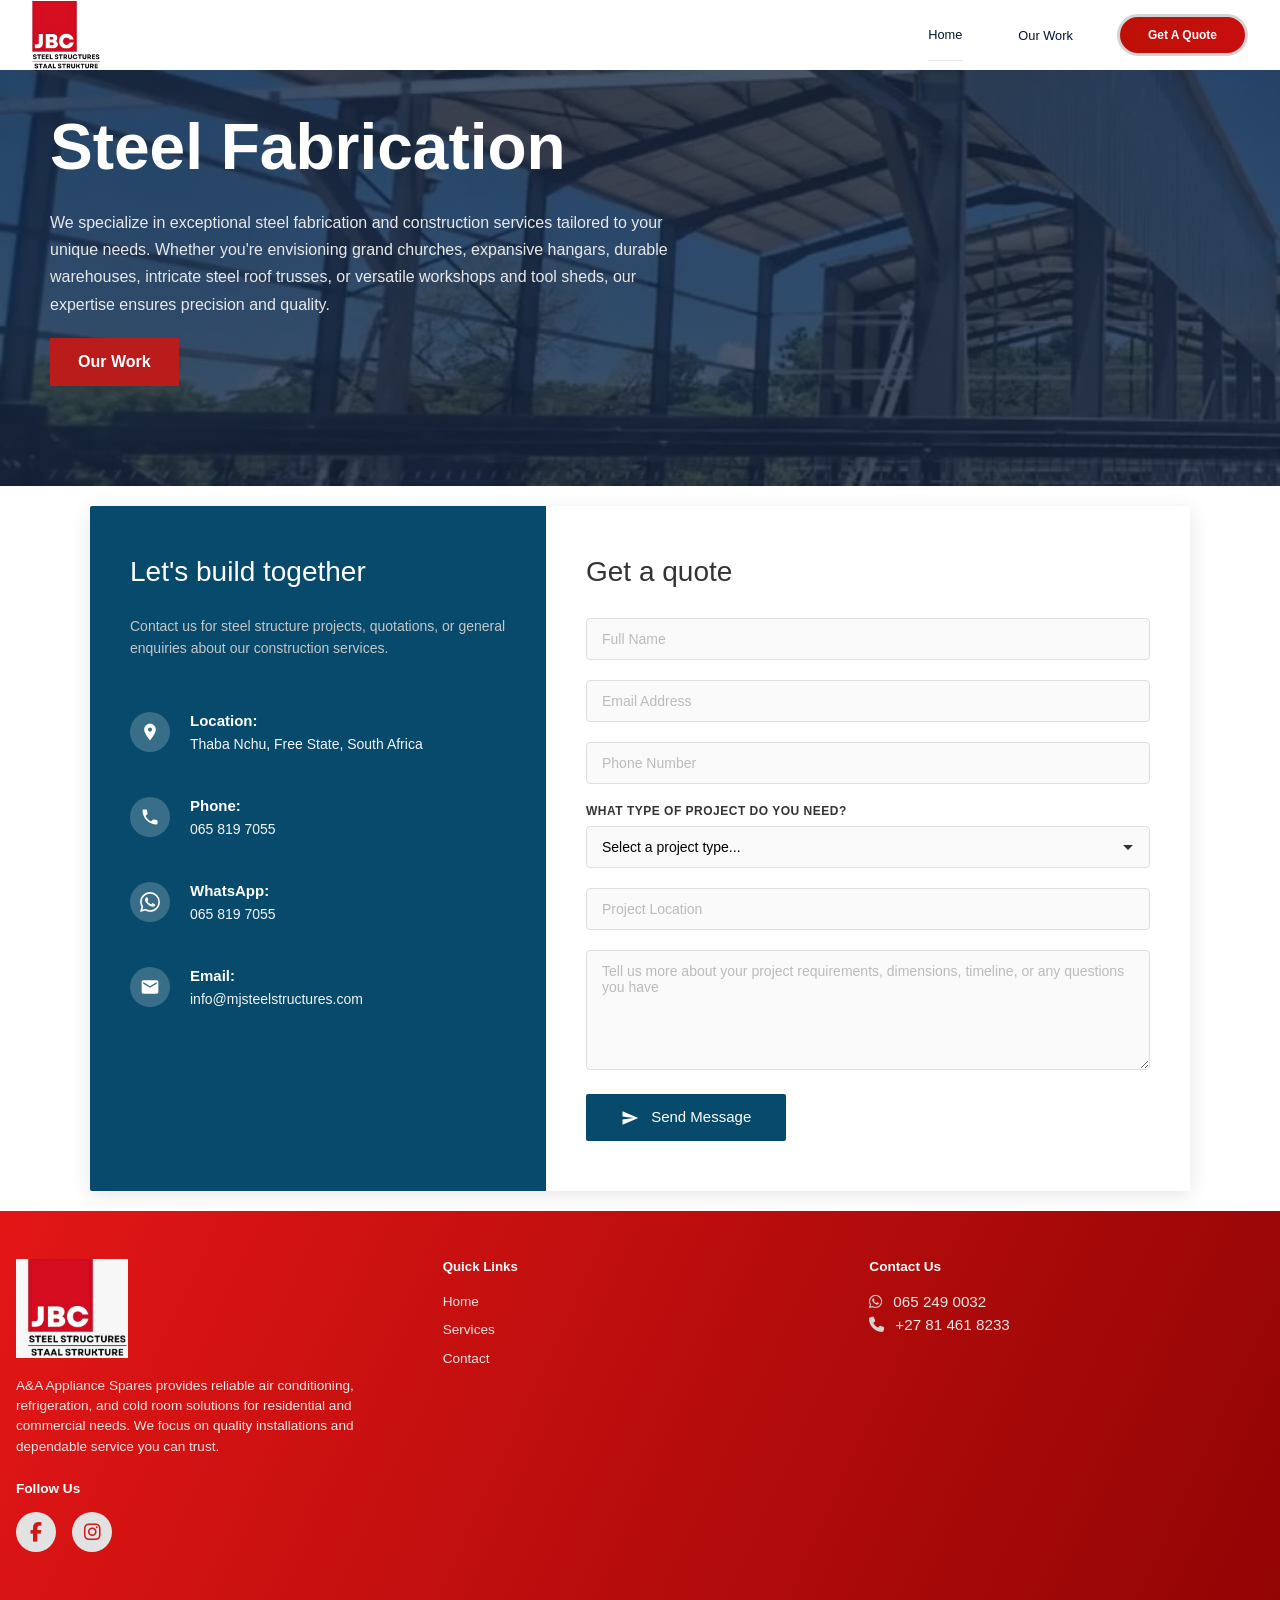
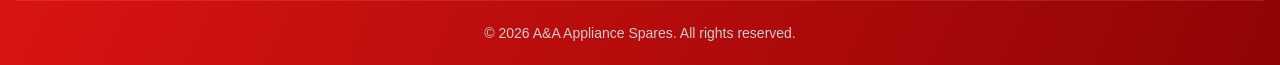
==== contact.html @ 7754a8ae "huyi" ====
<!DOCTYPE html>
<html lang="en">
<head>
    <meta charset="UTF-8">
    <meta name="viewport" content="width=device-width, initial-scale=1.0">
    <title>JBC Steel Structures | Staal Strukture</title>
    <link rel="stylesheet" href="https://cdnjs.cloudflare.com/ajax/libs/font-awesome/6.5.0/css/all.min.css">
    <link rel="stylesheet" href="styles.css">
</head>
<body>

    <nav>
        <div class="logo">
            <img src="jbcmetals.png" alt="Logo">
            <span class="logo-title"></span>
          </div>
      
        <button class="menu-toggle" id="toggle" aria-label="Toggle menu">
          <span>Menu</span>
          <div class="bars">
            <span></span>
            <span></span>
            <span></span>
          </div>
        </button>
      
        <div class="nav-links" id="navLinks">
           <a href="index.html">Home <i class="fa fa-angle-right"></i></a>
            <a href="gallery.html">Our Work<i class="fa fa-angle-right"></i></a>
            <div class="nav-cta-wrap">
              <a href="contact.html" class="nav-cta"> Get A Quote </a>
            </div>
          </div>
      </nav>

      





   
      <style>
      
        body { font-family: Arial, Helvetica, sans-serif; }
      
        /* HERO */
        .hero {
          background: linear-gradient(rgba(20,35,60,0.75), rgba(20,35,60,0.75)), url("images/stbg1.webp") center/cover no-repeat;
          color:#fff;
          padding: 100px 50px;
          
        }
        .hero-tag { color:#f6b93b; font-size:22px; font-weight:bold; }
        .hero-tag span { color:#fff; }
        .hero h1 { font-size:64px; margin:10px 0 25px; }
        .hero p { font-size:16px; line-height:1.7; max-width:650px; color:#e8e8e8; }

        .hero-btns { margin-top:20px; }
        .btn { display:inline-block; 
            padding:15px 28px; 
            margin-right:15px;
             font-weight:bold; 
             text-decoration:none;
             }
        .btn-fill { background:#ba1b1b; color:#ffffff; }
        .btn-line { border:2px solid #fff; color:#fff; }
      
   

        .stats-right img { width:65%; 
            height:auto;
            
             object-fit:cover; 
             display:block; 
             border-radius:6px; 
            }
      
        /* MOBILE */
        @media (max-width:768px) {
          .hero { padding:90px 25px;}
          .hero h1 { font-size:38px; }
          .hero-btns .btn {
             padding:13px 23px;
              font-size:13px; 
              margin-right:10px;
              border-radius: 25px;
             }
      
        }
      </style>

      
      <section class="hero">
        <div>
        <p class="tag"></p>
    </div>

        <h1>Steel Fabrication</h1>
        <p>We specialize in exceptional steel fabrication and construction services tailored to your unique needs. Whether you're envisioning grand churches, expansive hangars, durable warehouses, intricate steel roof trusses, or versatile workshops and tool sheds, our expertise ensures precision and quality. </p>
        <div class="hero-btns">
          <a href="gallery.html" class="btn btn-fill">Our Work</a>
         
        </div>
      </section>

















<style>
        
    .whole{
       background: #ffffff;
    }
               .contact {
                  
                   display: flex;
                   justify-content: center;
                   align-items: center;
                   min-height: 60vh;
                   padding: 20px;
               }
       
               .contact-container {
                   display: flex;
                   max-width: 1100px;
                   width: 100%;
                   background: white;
                   border-radius: 2px;
                   overflow: hidden;
                   box-shadow: 0 4px 20px rgba(0, 0, 0, 0.1);
               }
       
               .contact-info {
                   background: rgb(8, 74, 107);
                   color: white;
                   padding: 50px 40px;
                   flex: 1;
                   min-width: 280px;
               }
       
               .contact-info h2 {
                   color: white;
                   font-size: 28px;
                   margin-bottom: 15px;
                   font-weight: 500;
               }
       
               .contact-info p {
                   color: rgb(206, 206, 206);
                   font-size: 14px;
                   line-height: 1.6;
                   margin-bottom: 40px;
                   opacity: 0.95;
               }
       
               .info-item {
                   display: flex;
                   align-items: flex-start;
                   margin-bottom: 30px;
               }
       
               .info-icon {
                   width: 40px;
                   height: 40px;
                   background: rgba(255, 255, 255, 0.2);
                   border-radius: 50%;
                   display: flex;
                   align-items: center;
                   justify-content: center;
                   margin-right: 20px;
                   flex-shrink: 0;
               }
       
               .info-icon svg {
                   width: 20px;
                   height: 20px;
                   fill: white;
               }
       
               .info-content {
                   flex: 1;
               }
       
               .info-label {
                   font-weight: 600;
                   margin-bottom: 5px;
                   font-size: 15px;
               }
       
               .info-text {
                   font-size: 14px;
                   opacity: 0.95;
                   line-height: 1.5;
               }
       
               .contact-form {
                   padding: 50px 40px;
                   flex: 1.5;
               }
       
               .contact-form h2 {
                   font-size: 28px;
                   margin-bottom: 30px;
                   color: #333;
                   font-weight: 500;
               }
       
               .form-row {
                   display: flex;
                   gap: 20px;
                   margin-bottom: 20px;
               }
       
               .form-group {
                   flex: 1;
                   margin-bottom: 20px;
               }
       
               .form-group label {
                   display: block;
                   font-size: 12px;
                   font-weight: 600;
                   color: #333;
                   margin-bottom: 8px;
                   text-transform: uppercase;
                   letter-spacing: 0.5px;
               }
       
               .form-group input,
               .form-group textarea,
               .form-group select {
                   width: 100%;
                   padding: 12px 15px;
                   border: 1px solid #e0e0e0;
                   border-radius: 4px;
                   font-size: 14px;
                   font-family: inherit;
                   transition: border-color 0.3s;
                   background: #fafafa;
               }
       
               .form-group select {
                   cursor: pointer;
                   appearance: none;
                   background-image: url("data:image/svg+xml,%3Csvg xmlns='http://www.w3.org/2000/svg' width='12' height='12' viewBox='0 0 12 12'%3E%3Cpath fill='%23333' d='M6 9L1 4h10z'/%3E%3C/svg%3E");
                   background-repeat: no-repeat;
                   background-position: right 15px center;
                   padding-right: 40px;
               }
       
               .form-group input:focus,
               .form-group textarea:focus,
               .form-group select:focus {
                   outline: none;
                   border-color: #5ecea1;
                   background: white;
               }
       
               .form-group input::placeholder,
               .form-group textarea::placeholder {
                   color: #bbb;
               }
       
               .form-group textarea {
                   resize: vertical;
                   min-height: 120px;
               }
       
               .submit-btn {
                   background:  rgb(8, 74, 107);
                   color: white;
                   border: none;
                   padding: 14px 35px;
                   font-size: 15px;
                   border-radius: 2px;
                   cursor: pointer;
                   transition: transform 0.2s, box-shadow 0.2s;
                   font-weight: 500;
               }
       
               .submit-btn:hover {
                   transform: translateY(-2px);
                   box-shadow: 0 4px 12px rgba(94, 206, 161, 0.4);
               }
       
               .submit-btn:active {
                   transform: translateY(0);
               }
       
               @media (max-width: 768px) {
                   .contact-container {
                       flex-direction: column;
                   }
       
                   .contact-info,
                   .contact-form {
                       padding: 30px 25px;
                   }
       
                   .form-row {
                       flex-direction: column;
                       gap: 0;
                   }
       
                   .contact-info h2,
                   .contact-form h2 {
                       font-size: 24px;
                   }
               }
           </style>
   
           
       <section class="whole">
   
   
        <div class="contact">
            <div class="contact-container">
                
                <!-- CONTACT INFO PANEL -->
                <div class="contact-info">
                    <h2>Let's build together</h2>
                    <p>Contact us for steel structure projects, quotations, or general enquiries about our construction services.</p>
        
                    <div class="info-item">
                        <div class="info-icon">
                            <svg viewBox="0 0 24 24">
                                <path d="M12 2C8.13 2 5 5.13 5 9c0 5.25 7 13 7 13s7-7.75 7-13c0-3.87-3.13-7-7-7zm0 9.5c-1.38 0-2.5-1.12-2.5-2.5s1.12-2.5 2.5-2.5 2.5 1.12 2.5 2.5-1.12 2.5-2.5 2.5z"/>
                            </svg>
                        </div>
                        <div class="info-content">
                            <div class="info-label">Location:</div>
                            <div class="info-text">Thaba Nchu, Free State, South Africa</div>
                        </div>
                    </div>
        
                    <div class="info-item">
                        <div class="info-icon">
                            <svg viewBox="0 0 24 24">
                                <path d="M6.62 10.79c1.44 2.83 3.76 5.14 6.59 6.59l2.2-2.2c.27-.27.67-.36 1.02-.24 1.12.37 2.33.57 3.57.57.55 0 1 .45 1 1V20c0 .55-.45 1-1 1-9.39 0-17-7.61-17-17 0-.55.45-1 1-1h3.5c.55 0 1 .45 1 1 0 1.25.2 2.45.57 3.57.11.35.03.74-.25 1.02l-2.2 2.2z"/>
                            </svg>
                        </div>
                        <div class="info-content">
                            <div class="info-label">Phone:</div>
                            <div class="info-text">065 819 7055</div>
                        </div>
                    </div>
        
                    <div class="info-item">
                        <div class="info-icon">
                            <svg viewBox="0 0 24 24">
                                <path d="M17.472 14.382c-.297-.149-1.758-.867-2.03-.967-.273-.099-.471-.148-.67.15-.197.297-.767.966-.94 1.164-.173.199-.347.223-.644.075-.297-.15-1.255-.463-2.39-1.475-.883-.788-1.48-1.761-1.653-2.059-.173-.297-.018-.458.13-.606.134-.133.298-.347.446-.52.149-.174.198-.298.298-.497.099-.198.05-.371-.025-.52-.075-.149-.669-1.612-.916-2.207-.242-.579-.487-.5-.669-.51-.173-.008-.371-.01-.57-.01-.198 0-.52.074-.792.372-.272.297-1.04 1.016-1.04 2.479 0 1.462 1.065 2.875 1.213 3.074.149.198 2.096 3.2 5.077 4.487.709.306 1.262.489 1.694.625.712.227 1.36.195 1.871.118.571-.085 1.758-.719 2.006-1.413.248-.694.248-1.289.173-1.413-.074-.124-.272-.198-.57-.347m-5.421 7.403h-.004a9.87 9.87 0 01-5.031-1.378l-.361-.214-3.741.982.998-3.648-.235-.374a9.86 9.86 0 01-1.51-5.26c.001-5.45 4.436-9.884 9.888-9.884 2.64 0 5.122 1.03 6.988 2.898a9.825 9.825 0 012.893 6.994c-.003 5.45-4.437 9.884-9.885 9.884m8.413-18.297A11.815 11.815 0 0012.05 0C5.495 0 .16 5.335.157 11.892c0 2.096.547 4.142 1.588 5.945L.057 24l6.305-1.654a11.882 11.882 0 005.683 1.448h.005c6.554 0 11.89-5.335 11.893-11.893a11.821 11.821 0 00-3.48-8.413Z"/>
                            </svg>
                        </div>
                        <div class="info-content">
                            <div class="info-label">WhatsApp:</div>
                            <div class="info-text">065 819 7055</div>
                        </div>         
                    </div>
        
                    <div class="info-item">
                        <div class="info-icon">
                            <svg viewBox="0 0 24 24">
                                <path d="M20 4H4c-1.1 0-1.99.9-1.99 2L2 18c0 1.1.9 2 2 2h16c1.1 0 2-.9 2-2V6c0-1.1-.9-2-2-2zm0 4l-8 5-8-5V6l8 5 8-5v2z"/>
                            </svg>
                        </div>
                        <div class="info-content">
                            <div class="info-label">Email:</div>
                            <div class="info-text">info@mjsteelstructures.com</div>
                        </div>
                    </div>
        
                </div>
        
                <!-- CONTACT FORM -->
                <div class="contact-form">
                    <h2>Get a quote</h2>
                    <form>
        
                        <div class="form-group">
                            <input type="text" id="fullname" placeholder="Full Name" required>
                        </div>
        
                        <div class="form-group">
                            <input type="email" id="email" placeholder="Email Address" required>
                        </div>
        
                        <div class="form-group">
                            <input type="tel" id="phone" placeholder="Phone Number" required>
                        </div>
        
                        <div class="form-group">
                            <label for="service">What type of project do you need?</label>
                            <select id="service" required>
                                <option value="">Select a project type...</option>
                                <option value="farm-shed">Farm Shed</option>
                                <option value="warehouse">Warehouse</option>
                                <option value="church">Church Building</option>
                                <option value="industrial">Industrial Structure</option>
                                <option value="agricultural">Agricultural Structure</option>
                                <option value="roofing">Roofing Services</option>
                                <option value="other">Other / Custom Project</option>
                            </select>
                        </div>
        
                        <div class="form-group">
                            <input type="text" id="location" placeholder="Project Location" required>
                        </div>
        
                        <div class="form-group">
                            <textarea id="message" placeholder="Tell us more about your project requirements, dimensions, timeline, or any questions you have"></textarea>
                        </div>
        
                        <button type="submit" class="submit-btn">
                            <svg style="width: 18px; height: 18px; margin-right: 8px; vertical-align: middle;" viewBox="0 0 24 24" fill="white">
                                <path d="M2.01 21L23 12 2.01 3 2 10l15 2-15 2z"/>
                            </svg>
                            Send Message
                        </button>
                    </form>
                </div>
        
            </div>
        </div>
   
   
   </section>





























     


  <footer class="footer">
    <div class="footer-container">
        
        <!-- Company Info -->
        <div class="footer-section">
          <div class="foo">
            <div class="foo-icon"><img src="footlog.jpg"></div> 
          </div>
  
          <style>
            .foo {
              display: flex;
              align-items: center;
            }
  
            .foo-icon img {
              width: 7rem;
           
              display: flex;
              align-items: center;
              justify-content: center;
            }
          </style>
  
          <br>
  
          <p>
            A&A Appliance Spares provides reliable air conditioning, refrigeration, and cold room solutions for residential and commercial needs.
            We focus on quality installations and dependable service you can trust.
          </p>
          
          <h3 style="margin-top: 1.5rem;">Follow Us</h3>
          <div class="social-links">
            <a href="https://www.facebook.com/profile.php?id=61569508821135" target="_blank" class="social-icon" aria-label="Facebook">
              <i class="fa-brands fa-facebook-f"></i>
            </a>
            <a href="https://www.instagram.com/aaappliancespares?igsh=NHd1ZjJocmlqMzQ4&utm_source=qr" target="_blank" class="social-icon" aria-label="Instagram">
              <i class="fa-brands fa-instagram"></i>
            </a>
          </div>
        </div>
  
        <!-- Quick Links -->
        <div class="footer-section-lu">
          <h5>Quick Links</h5>
          <br>
          <div class="footer-links">
            <a href="index.html">Home</a>
            <a href="services.html">Services</a>
            <a href="contact.html">Contact</a>
          </div>
        </div>
  
        <!-- Contact Info -->
        <div class="footer-section">
          <h3>Contact Us</h3>
          <div class="contact-inf">
  
            <div class="contact-item">
              <span><i class="fa-brands fa-whatsapp"></i></span>
              <a class="col" href="https://wa.me/27652490032">065 249 0032</a>
            </div>
  
            <div class="contact-item">
              <span><i class="fa-solid fa-phone"></i></span>
              <a class="col" href="tel:+27814618233">+27 81 461 8233</a>
            </div>
  
         
  
          </div>
        </div>
    </div>
  
    <div class="footer-bottom">
      <p>&copy; 2026 A&A Appliance Spares. All rights reserved.</p>
    </div>
  </footer>
  



   <script src="scripts.js"> </script>

</body>

</html>
---- styles.css ----
* { 
    margin: 0; 
    padding: 0; 
    box-sizing: border-box; 
  }
  
  body {
     font-family: 'Segoe UI'
    
    }













    nav {
        background:white;
        padding: 0 32px;
        display: flex;
        align-items: center;
        width: 100%;
        justify-content: space-between;
        height: 70px;
        position: fixed;
        z-index: 1000;
      }
      
      .logo {
        display: flex;
        align-items: center;
        gap: 10px;
      }
      
      .logo img {
        height: 4.2rem;
        width: auto;
        display: block;
      }
      
      .logo-title {
        font-size: 0.80rem;
        font-weight: 700;
        color:#ffffff;
        letter-spacing: 0.08em;
        text-transform:capitalize;
      }
      
      .menu-toggle {
        display: flex;
        align-items: center;
        gap: 10px;
        background: none;
        border: none;
        cursor: pointer;
        font-size: 0.75rem;
        font-weight: 700;
        color: #c80606 ;
        letter-spacing: 0.03em;
      }
      
      .menu-toggle .bars {
        display: flex;
        flex-direction: column;
        gap: 5px;
      }
      
      .menu-toggle .bars span {
        display: block;
        width: 22px;
        height: 3px;
        background:  #d51f1f ;
        transition: all 0.3s ease;
      }
      
      .menu-toggle.open .bars span:nth-child(1) {
        transform: translateY(7.5px) rotate(45deg);
      }
      .menu-toggle.open .bars span:nth-child(2) {
        opacity: 0;
      }
      .menu-toggle.open .bars span:nth-child(3) {
        transform: translateY(-7.5px) rotate(-45deg);
      }
      
      .nav-links {
        display: grid;
        grid-template-rows: 0fr;
        flex-direction: column;
        background: #ffffff;
        position: absolute;
        top: 70px;
        left: 0;
        right: 0;
        z-index: 100;
        opacity: 0;
        overflow: hidden;
        pointer-events: none;
        transition: grid-template-rows 0.4s cubic-bezier(0.4, 0, 0.2, 1),
                    opacity 0.4s cubic-bezier(0.4, 0, 0.2, 1);
      }
      
      .nav-links.open {
        grid-template-rows: 1fr;
        opacity: 1;
        pointer-events: auto;
      }
      
      .nav-links a:not(.nav-cta) {
        display: flex;
        justify-content: space-between;
        align-items: center;
        margin: 0 28px;
        padding: 18px 0;
        color: #02162e;
        text-decoration: none;
        font-weight: 500;
        font-size: 0.80rem;
        border-bottom: 1px solid #e8e8e8;
        transition: color 0.2s;
      }
      
      .nav-links a:not(.nav-cta):last-of-type {
        border-bottom: none;
      }
      
      .nav-links a:not(.nav-cta):hover {
        color: #5e954c;
      }
      
      .nav-links a:not(.nav-cta):hover i {
        opacity: 1;
        color: #c0392b;
      }
      
      .nav-links a:not(.nav-cta) i {
        font-size: 0.9rem;
        color: #02162e;
        opacity: 0.4;
        transition: opacity 0.2s, color 0.2s;
      }
      
      .nav-cta-wrap {
        padding: 24px 28px;
        display: flex;
        justify-content: center;
      }
      
      .nav-cta {
        background: linear-gradient(110deg, #bd1007 0%, rgb(201, 14, 14) 100%);
        color: #ffffff !important;
        border: 3px solid #d4d4d4;
        padding: 11px 28px !important;
        border-radius: 999px !important;
        font-size: 0.75rem !important;
        font-weight: 700 !important;
        text-decoration: none;
        transition: background 0.2s ease, transform 0.15s ease !important;
        display: inline-block;
      }
      
      .nav-cta:hover {
        background: linear-gradient(110deg, #162d0f 0%, rgb(25, 52, 18) 100%);
      }
      
      
          @media (min-width: 768px) {
        .menu-toggle {
          display: none;
        }
      
        .nav-links {
          display: flex;
          flex-direction: row;
          align-items: center;
          position: static;
          background: transparent;
          opacity: 1;
          visibility: visible;
          max-height: none;
          grid-template-rows: unset;
          overflow: visible;
          pointer-events: auto;
          transition: none;
        }
      
      
        .nav-links a::after {
          margin: 0;
          padding: 0 16px;
          color: #02162e;
          border-bottom: none;
          font-size: 0.85rem;
        }
      
        .nav-links a:not(.nav-cta) i {
          display: none;
        }
      
        .nav-links a:not(.nav-cta):hover {
          color: #5e954c;
          opacity: 1;
        }
      
        .nav-cta-wrap {
          padding: 0 0 0 16px;
        }
      
        .nav-cta {
          padding: 10px 22px;
          font-size: 0.8rem;
        }
      }




































































  


  /* ===== FOOTER STYLES ===== */
  /* ===== FOOTER STYLES ===== */
   /* ===== FOOTER STYLES ===== */
    /* ===== FOOTER STYLES ===== */
     /* ===== FOOTER STYLES ===== */
      /* ===== FOOTER STYLES ===== */
      .footer {
        background: linear-gradient(115deg, #e31616 0%, #910404 100%);
        color: rgb(250, 250, 250);
        padding: 3rem 1rem 1.5rem;
    }
    
    .footer-container {
        max-width: 1280px;
        margin: 0 auto;
        display: grid;
        grid-template-columns: 1fr;
        gap: 2rem;
    }
    
    .footer-section h3 {
        color:rgb(255, 255, 255);
        font-size: 0.85rem;
        margin-bottom: 1rem;
    }
    
    .footer-section p,
    .footer-section-lu a {
        color: rgb(231, 231, 231);
        line-height: 1.5;
        text-decoration: none;
        font-size: 0.85rem;
    }
    
    .footer-section a:hover {
        color: rgb(16, 20, 45);
    }
    
    .footer-links {

        display: flex;
        flex-direction: column;
        gap: 0.5rem;
        
    }
    
    .contact-info {
      
        display: flex;
        flex-direction: column;
        gap: 0.75rem;
        font-size: 0.95rem;
    }
    
    .contact-item {
      color: #d4d4d4;
        font-size: 0.95rem;
        display: flex;
        align-items: center;
        gap: 0.5rem;
    }
    .col{
      padding:3px;
      text-decoration: none;
      color: #e8e8e8;
    }
    .emergency-number {
 
        font-size: 1rem;
        font-weight: bold;
        color: #ffffff;
        margin-top: 0.5rem;
    }
    
    /* Social Links Styles */
    .social-links {
        display: flex;
        gap: 1rem;
        margin-top: 0.5rem;
    }
    
    .social-icon {
        display: flex;
        align-items: center;
        justify-content: center;
        width: 40px;
        height: 40px;
        border-radius: 50%;
        background: rgb(226, 226, 226);
        color: rgb(207, 25, 25);
        transition: all 0.3s ease;
        text-decoration: none;
    }
    
    .social-icon:hover {
        background:rgb(20, 20, 20);
        color: rgb(255, 255, 255);
        transform: translateY(-3px);
    }
    
    .social-icon i {
        font-size: 1.2rem;
    }
    
    .footer-bottom {
        margin-top: 3rem;
        padding-top: 1.5rem;
        border-top: 1px solid rgba(255, 255, 255, 0.1);
        text-align: center;
        color: rgb(204, 204, 204);
        font-size: 0.875rem;
    }
    
    /* ===== RESPONSIVE ===== */
    @media (min-width: 768px) {
        .footer-container {
            grid-template-columns: repeat(3, 1fr);
        }
    }
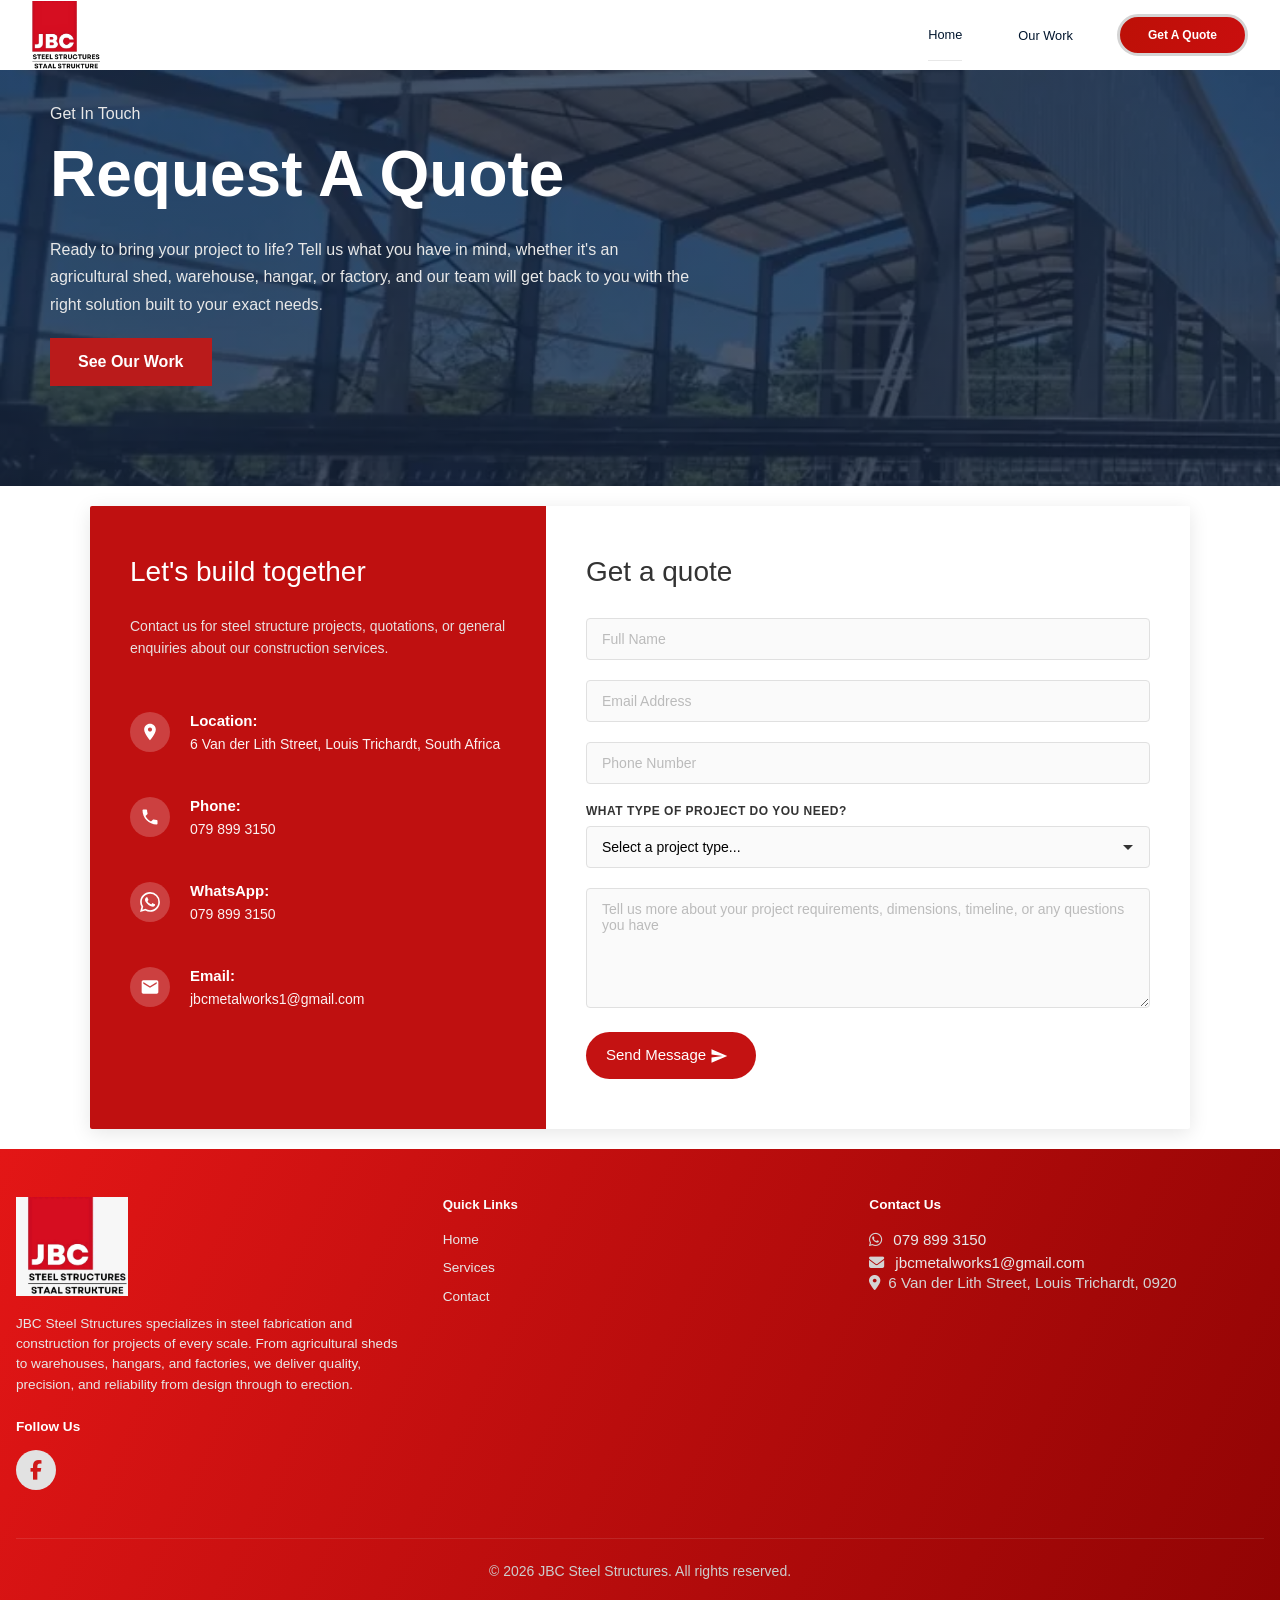
==== commit 6ca74eea: "nyise" ====
--- a/contact.html
+++ b/contact.html
@@ -91,18 +91,18 @@
       </style>
 
       
-      <section class="hero">
-        <div>
-        <p class="tag"></p>
+<section class="hero">
+    <div>
+    <p class="tag">Get In Touch</p>
+</div>
+
+    <h1>Request A Quote</h1>
+    <p>Ready to bring your project to life? Tell us what you have in mind, whether it's an agricultural shed, warehouse, hangar, or factory, and our team will get back to you with the right solution built to your exact needs.</p>
+    <div class="hero-btns">
+      <a href="gallery.html" class="btn btn-fill">See Our Work</a>
+     
     </div>
-
-        <h1>Steel Fabrication</h1>
-        <p>We specialize in exceptional steel fabrication and construction services tailored to your unique needs. Whether you're envisioning grand churches, expansive hangars, durable warehouses, intricate steel roof trusses, or versatile workshops and tool sheds, our expertise ensures precision and quality. </p>
-        <div class="hero-btns">
-          <a href="gallery.html" class="btn btn-fill">Our Work</a>
-         
-        </div>
-      </section>
+  </section>
 
 
 
@@ -145,7 +145,7 @@
                }
        
                .contact-info {
-                   background: rgb(8, 74, 107);
+                   background: rgb(191, 16, 16);
                    color: white;
                    padding: 50px 40px;
                    flex: 1;
@@ -160,7 +160,7 @@
                }
        
                .contact-info p {
-                   color: rgb(206, 206, 206);
+                   color: rgb(235, 235, 235);
                    font-size: 14px;
                    line-height: 1.6;
                    margin-bottom: 40px;
@@ -281,12 +281,12 @@
                }
        
                .submit-btn {
-                   background:  rgb(8, 74, 107);
+                   background:  rgb(196, 18, 18);
                    color: white;
                    border: none;
-                   padding: 14px 35px;
+                   padding: 14px 20px;
                    font-size: 15px;
-                   border-radius: 2px;
+                   border-radius: 25px;
                    cursor: pointer;
                    transition: transform 0.2s, box-shadow 0.2s;
                    font-weight: 500;
@@ -343,7 +343,7 @@
                         </div>
                         <div class="info-content">
                             <div class="info-label">Location:</div>
-                            <div class="info-text">Thaba Nchu, Free State, South Africa</div>
+                            <div class="info-text">6 Van der Lith Street, Louis Trichardt, South Africa</div>
                         </div>
                     </div>
         
@@ -355,7 +355,7 @@
                         </div>
                         <div class="info-content">
                             <div class="info-label">Phone:</div>
-                            <div class="info-text">065 819 7055</div>
+                            <div class="info-text">079 899 3150</div>
                         </div>
                     </div>
         
@@ -367,7 +367,7 @@
                         </div>
                         <div class="info-content">
                             <div class="info-label">WhatsApp:</div>
-                            <div class="info-text">065 819 7055</div>
+                            <div class="info-text">079 899 3150</div>
                         </div>         
                     </div>
         
@@ -379,7 +379,7 @@
                         </div>
                         <div class="info-content">
                             <div class="info-label">Email:</div>
-                            <div class="info-text">info@mjsteelstructures.com</div>
+                            <div class="info-text">jbcmetalworks1@gmail.com</div>
                         </div>
                     </div>
         
@@ -406,29 +406,30 @@
                             <label for="service">What type of project do you need?</label>
                             <select id="service" required>
                                 <option value="">Select a project type...</option>
-                                <option value="farm-shed">Farm Shed</option>
+                                <option value="agricultural-shed">Agricultural Shed</option>
                                 <option value="warehouse">Warehouse</option>
-                                <option value="church">Church Building</option>
-                                <option value="industrial">Industrial Structure</option>
-                                <option value="agricultural">Agricultural Structure</option>
-                                <option value="roofing">Roofing Services</option>
+                                <option value="community-hall">Community Hall</option>
+                                <option value="hangar">Aircraft or Helicopter Hangar</option>
+                                <option value="workshop">Workshop</option>
+                                <option value="factory">Factory</option>
+                                <option value="office-building">Office Building</option>
+                                <option value="supermarket">Supermarket</option>
                                 <option value="other">Other / Custom Project</option>
                             </select>
                         </div>
         
-                        <div class="form-group">
-                            <input type="text" id="location" placeholder="Project Location" required>
-                        </div>
+                       
         
                         <div class="form-group">
                             <textarea id="message" placeholder="Tell us more about your project requirements, dimensions, timeline, or any questions you have"></textarea>
                         </div>
         
                         <button type="submit" class="submit-btn">
-                            <svg style="width: 18px; height: 18px; margin-right: 8px; vertical-align: middle;" viewBox="0 0 24 24" fill="white">
+                            
+                            Send Message 
+                             <svg style="width: 18px; height: 18px; margin-right: 8px; vertical-align: middle;" viewBox="0 0 24 24" fill="white">
                                 <path d="M2.01 21L23 12 2.01 3 2 10l15 2-15 2z"/>
                             </svg>
-                            Send Message
                         </button>
                     </form>
                 </div>
@@ -467,10 +468,9 @@
 
 
 
-     
-
-
-  <footer class="footer">
+    
+
+   <footer class="footer">
     <div class="footer-container">
         
         <!-- Company Info -->
@@ -497,17 +497,14 @@
           <br>
   
           <p>
-            A&A Appliance Spares provides reliable air conditioning, refrigeration, and cold room solutions for residential and commercial needs.
-            We focus on quality installations and dependable service you can trust.
+            JBC Steel Structures specializes in steel fabrication and construction for projects of every scale.
+            From agricultural sheds to warehouses, hangars, and factories, we deliver quality, precision, and reliability from design through to erection.
           </p>
           
           <h3 style="margin-top: 1.5rem;">Follow Us</h3>
           <div class="social-links">
-            <a href="https://www.facebook.com/profile.php?id=61569508821135" target="_blank" class="social-icon" aria-label="Facebook">
+            <a href="PASTE_FACEBOOK_URL_HERE" target="_blank" class="social-icon" aria-label="Facebook">
               <i class="fa-brands fa-facebook-f"></i>
-            </a>
-            <a href="https://www.instagram.com/aaappliancespares?igsh=NHd1ZjJocmlqMzQ4&utm_source=qr" target="_blank" class="social-icon" aria-label="Instagram">
-              <i class="fa-brands fa-instagram"></i>
             </a>
           </div>
         </div>
@@ -530,25 +527,27 @@
   
             <div class="contact-item">
               <span><i class="fa-brands fa-whatsapp"></i></span>
-              <a class="col" href="https://wa.me/27652490032">065 249 0032</a>
+              <a class="col" href="https://wa.me/27798993150">079 899 3150</a>
             </div>
   
             <div class="contact-item">
-              <span><i class="fa-solid fa-phone"></i></span>
-              <a class="col" href="tel:+27814618233">+27 81 461 8233</a>
+              <span><i class="fa-solid fa-envelope"></i></span>
+              <a class="col" href="mailto:jbcmetalworks1@gmail.com">jbcmetalworks1@gmail.com</a>
             </div>
-  
-         
+
+            <div class="contact-item">
+              <span><i class="fa-solid fa-location-dot"></i></span>
+              <span>6 Van der Lith Street, Louis Trichardt, 0920</span>
+            </div>
   
           </div>
         </div>
     </div>
   
     <div class="footer-bottom">
-      <p>&copy; 2026 A&A Appliance Spares. All rights reserved.</p>
+      <p>&copy; 2026 JBC Steel Structures. All rights reserved.</p>
     </div>
   </footer>
-  
 
 
 
